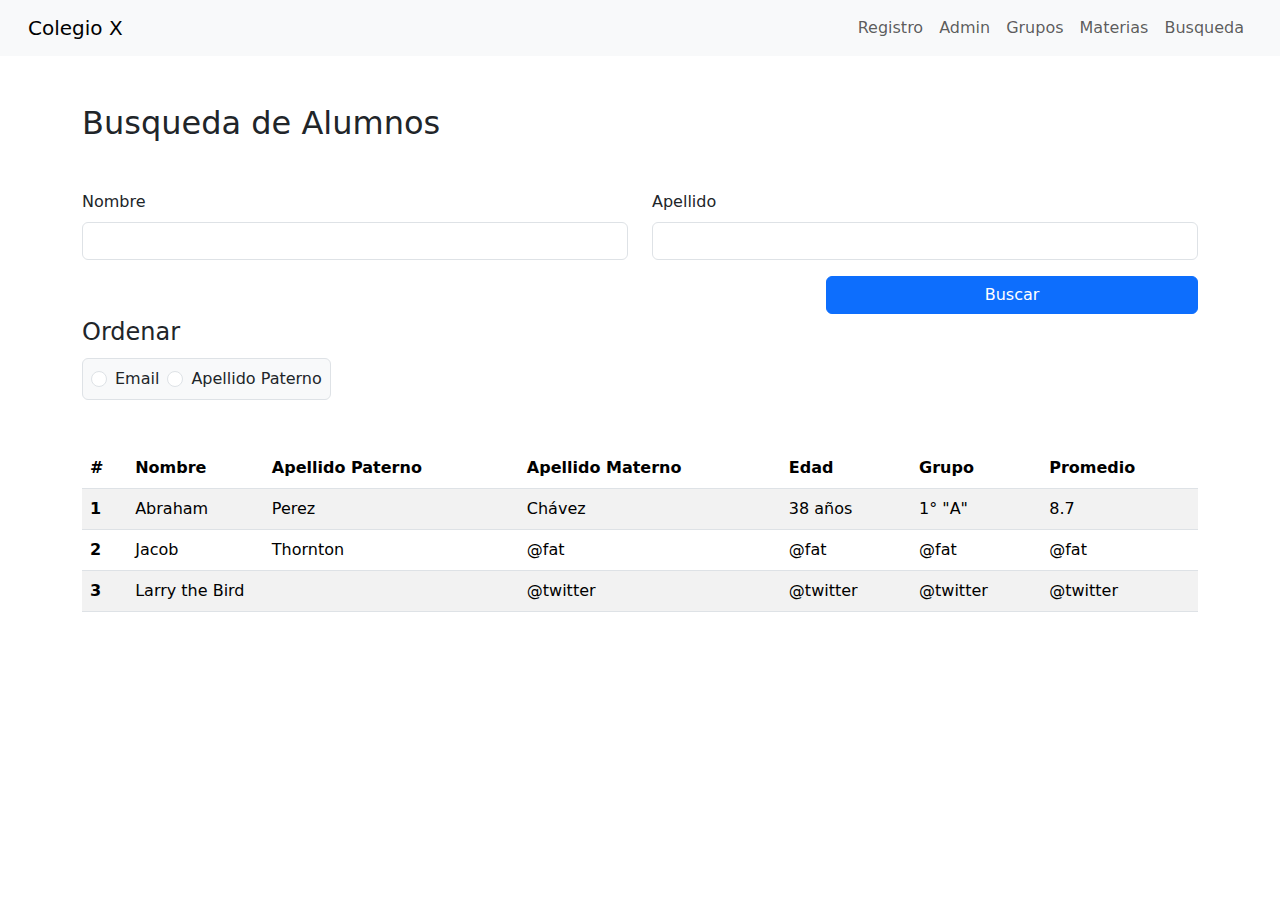
==== busqueda.html @ d187f435 "proyecto en desarrollo" ====
<!DOCTYPE html>
<html lang="es">

<head>
    <meta charset="UTF-8">
    <meta name="viewport" content="width=device-width, initial-scale=1.0">
    <title>Registro de Alumnos</title>
    <!-- Enlace a Bootstrap 5.x -->
    <link rel="stylesheet" href="./bootstrap/bootstrap.min.css">
</head>

<body>
    <nav id="navBar" class="navbar navbar-expand-lg navbar-light bg-light">
    </nav>
    <div class="container mt-5">
        <h2>Busqueda de Alumnos</h2>
        <form class="mt-5" id="buscarForm">
            <div class="row">
                <div class="mb-3 col-6">
                    <label for="busquedaNombre" class="form-label">Nombre</label>
                    <input type="text" class="form-control" id="busquedaNombre" name="busquedaNombre">
                </div>
                <div class="mb-3 col-6">
                    <label for="buscarApelido" class="form-label">Apellido</label>
                    <input type="text" class="form-control" id="buscarApelido" name="buscarApelido">
                </div>
                <div class="container d-flex justify-content-end">
                    <button type="submit" class="btn btn-primary col-4">Buscar</button>
                </div>
            </div>
            <form>
                <fieldset>
                    <legend>Ordenar</legend>
                    <div class="input-group">
                    <div class="input-group-text p-2">
                        <input class="form-check-input mt-0" type="radio" id="descendente" name="ordenar"
                            value="descendente" />
                        <label for="descendente" class="ms-2">Email</label>

                        <input class="form-check-input mt-0 ms-2" type="radio" id="apellidoPaterno" name="ordenar"
                            value="apellidoPaterno" />
                        <label for="apellidoPaterno" class="ms-2">Apellido Paterno</label>
                    </div>
                    </div>
                </fieldset>
            </form>
    </div>
    </div>
    <div class="table-busqueda container mt-5">
        <table class="table table-striped">
            <thead>
                <tr>
                    <th scope="col">#</th>
                    <th scope="col">Nombre</th>
                    <th scope="col">Apellido Paterno</th>
                    <th scope="col">Apellido Materno</th>
                    <th scope="col">Edad</th>
                    <th scope="col">Grupo</th>
                    <th scope="col">Promedio</th>
                </tr>
            </thead>
            <tbody>
                <tr>
                    <th scope="row">1</th>
                    <td>Abraham</td>
                    <td>Perez</td>
                    <td>Chávez</td>
                    <td>38 años</td>
                    <td>1° "A"</td>
                    <td>8.7</td>
                </tr>
                <tr>
                    <th scope="row">2</th>
                    <td>Jacob</td>
                    <td>Thornton</td>
                    <td>@fat</td>
                    <td>@fat</td>
                    <td>@fat</td>
                    <td>@fat</td>
                </tr>
                <tr>
                    <th scope="row">3</th>
                    <td colspan="2">Larry the Bird</td>
                    <td>@twitter</td>
                    <td>@twitter</td>
                    <td>@twitter</td>
                    <td>@twitter</td>
                </tr>
            </tbody>
        </table>
    </div>

    <!-- Enlace a Bootstrap y JavaScript -->
    <script src="https://code.jquery.com/jquery-3.6.0.min.js"></script>
    <script src="bootstrap/bootstrap.bundle.min.js"></script>
    <script type="module" src="./busqueda.js"></script>
    <script type="module" src="./nav.js"></script>

</body>

</html>
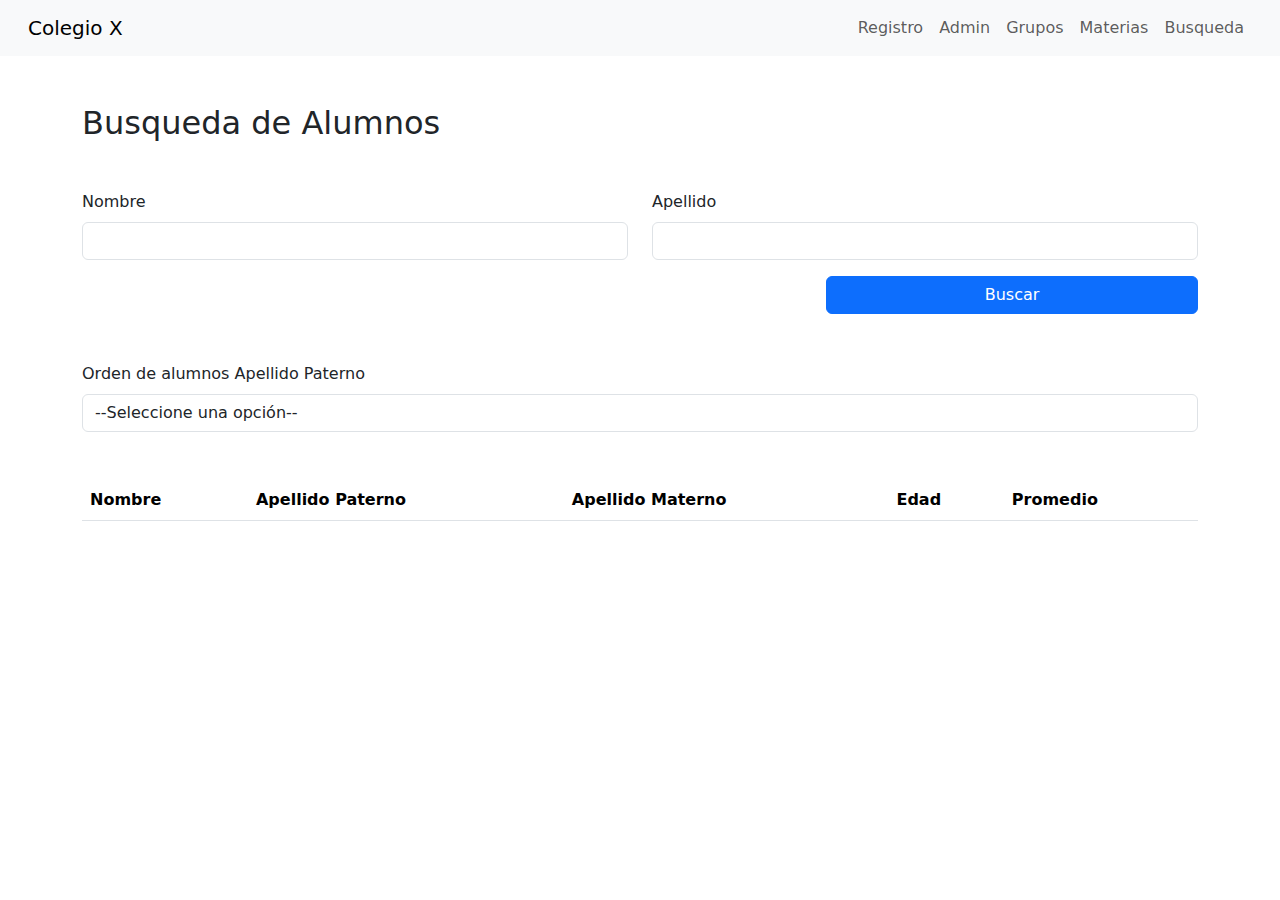
==== commit 50176d33: "feat: busqueda terminada" ====
--- a/busqueda.html
+++ b/busqueda.html
@@ -21,71 +21,39 @@
                     <input type="text" class="form-control" id="busquedaNombre" name="busquedaNombre">
                 </div>
                 <div class="mb-3 col-6">
-                    <label for="buscarApelido" class="form-label">Apellido</label>
-                    <input type="text" class="form-control" id="buscarApelido" name="buscarApelido">
+                    <label for="buscarApellido" class="form-label">Apellido</label>
+                    <input type="text" class="form-control" id="buscarApellido" name="buscarApellido">
                 </div>
                 <div class="container d-flex justify-content-end">
                     <button type="submit" class="btn btn-primary col-4">Buscar</button>
                 </div>
             </div>
-            <form>
-                <fieldset>
-                    <legend>Ordenar</legend>
-                    <div class="input-group">
-                    <div class="input-group-text p-2">
-                        <input class="form-check-input mt-0" type="radio" id="descendente" name="ordenar"
-                            value="descendente" />
-                        <label for="descendente" class="ms-2">Email</label>
-
-                        <input class="form-check-input mt-0 ms-2" type="radio" id="apellidoPaterno" name="ordenar"
-                            value="apellidoPaterno" />
-                        <label for="apellidoPaterno" class="ms-2">Apellido Paterno</label>
-                    </div>
-                    </div>
-                </fieldset>
-            </form>
+        </form>
+        <form action="" id="ordenarForm">
+            <div class="mt-5">
+                <label for="alumnos" class="form-label">Orden de alumnos Apellido Paterno</label>
+                <select class="form-control" name="alumnos">
+                    <option value="">--Seleccione una opción--</option>
+                    <option value="ascendente">Ascendente</option>
+                    <option value="descendente">Descendente</option>
+                    <option value="edad">Edades ⬇️</option>
+                </select>
+            </div>
+        </form>
     </div>
     </div>
     <div class="table-busqueda container mt-5">
         <table class="table table-striped">
             <thead>
                 <tr>
-                    <th scope="col">#</th>
                     <th scope="col">Nombre</th>
                     <th scope="col">Apellido Paterno</th>
                     <th scope="col">Apellido Materno</th>
                     <th scope="col">Edad</th>
-                    <th scope="col">Grupo</th>
                     <th scope="col">Promedio</th>
                 </tr>
             </thead>
-            <tbody>
-                <tr>
-                    <th scope="row">1</th>
-                    <td>Abraham</td>
-                    <td>Perez</td>
-                    <td>Chávez</td>
-                    <td>38 años</td>
-                    <td>1° "A"</td>
-                    <td>8.7</td>
-                </tr>
-                <tr>
-                    <th scope="row">2</th>
-                    <td>Jacob</td>
-                    <td>Thornton</td>
-                    <td>@fat</td>
-                    <td>@fat</td>
-                    <td>@fat</td>
-                    <td>@fat</td>
-                </tr>
-                <tr>
-                    <th scope="row">3</th>
-                    <td colspan="2">Larry the Bird</td>
-                    <td>@twitter</td>
-                    <td>@twitter</td>
-                    <td>@twitter</td>
-                    <td>@twitter</td>
-                </tr>
+            <tbody id="alumnosTable">
             </tbody>
         </table>
     </div>
